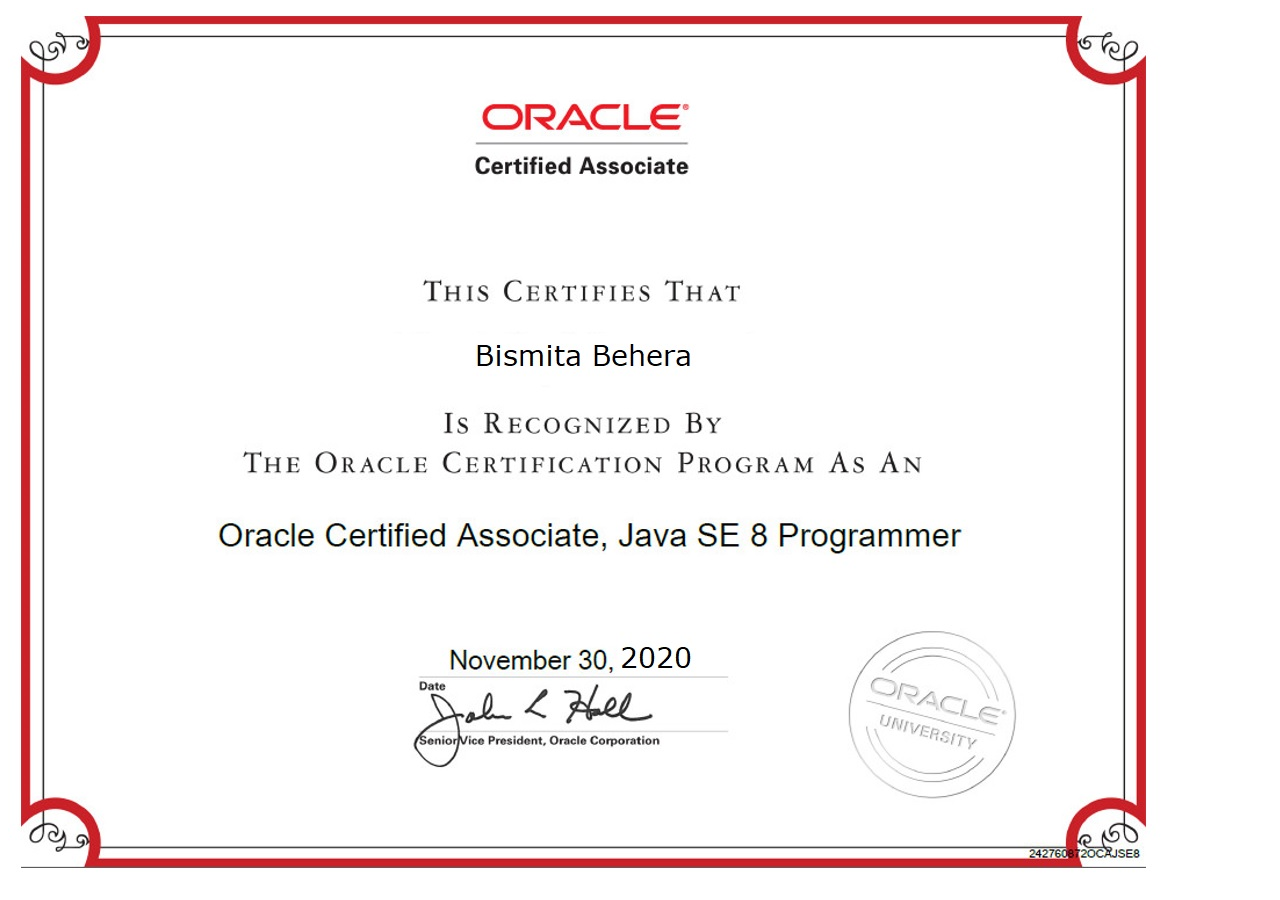
==== certjava.html @ 5a44feb7 "1stCommit" ====
<!DOCTYPE html>
<html lang="en">
<head>
    <meta charset="UTF-8">
    <meta http-equiv="X-UA-Compatible" content="IE=edge">
    <meta name="viewport" content="width=device-width, initial-scale=1.0">
    <title>Document</title>
</head>
<body>
    <img src="assets/images/img-03.jpg">
</body>
</html>
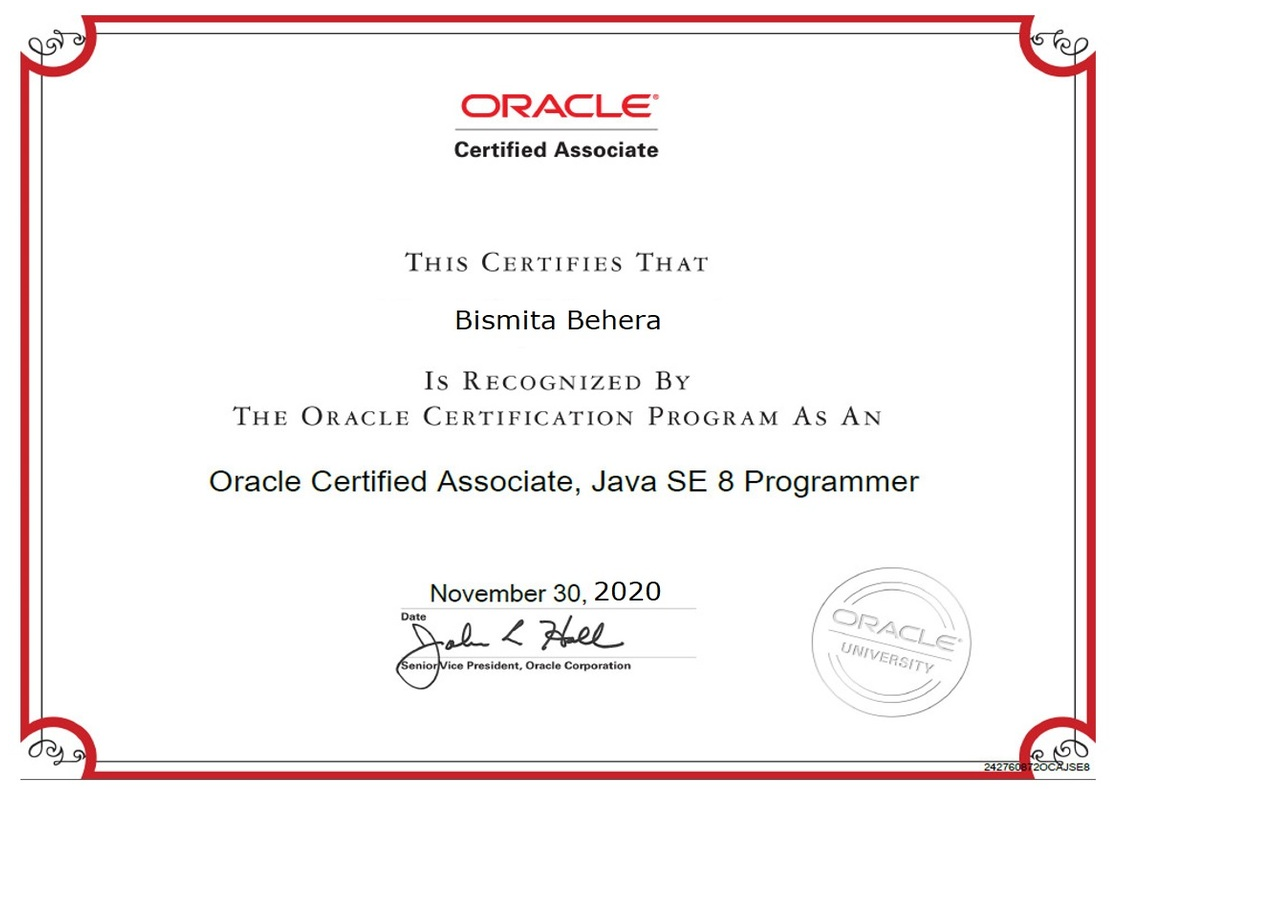
==== commit e2533536: "2nd Commit" ====
--- a/certjava.html
+++ b/certjava.html
@@ -7,6 +7,6 @@
     <title>Document</title>
 </head>
 <body>
-    <img src="assets/images/img-03.jpg">
+    <img src="assets/img/img-03.jpg">
 </body>
 </html>